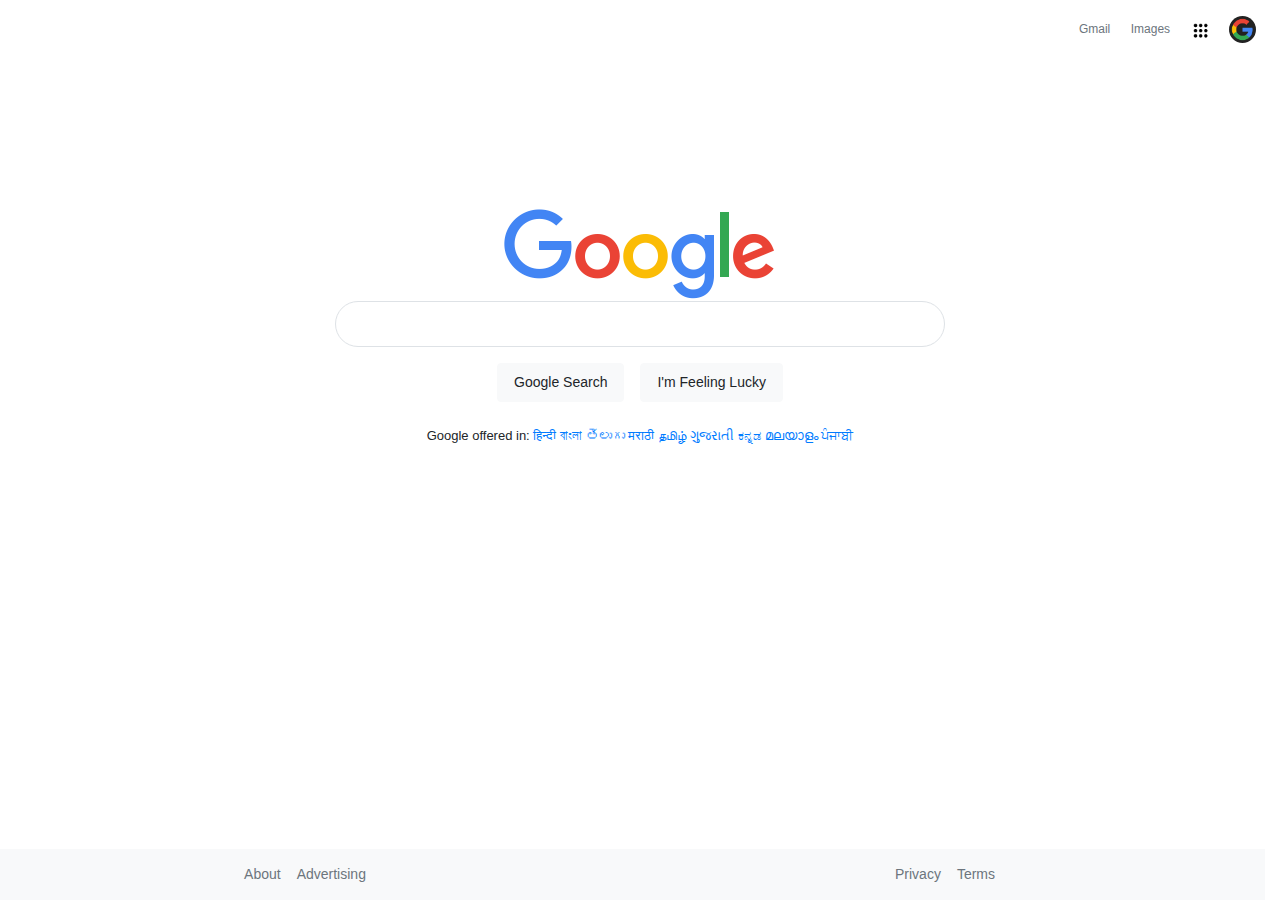
==== docs/index.html @ 2649cb86 "add all html files into theme's doc folder" ====
<!DOCTYPE html>
<html lang="en">

<head>
    <meta charset="UTF-8">
    <meta http-equiv="X-UA-Compatible" content="IE=edge">
    <meta name="viewport" content="width=device-width, initial-scale=1.0">
    <link rel="stylesheet" href="https://maxcdn.bootstrapcdn.com/bootstrap/4.0.0/css/bootstrap.min.css"
        integrity="sha384-Gn5384xqQ1aoWXA+058RXPxPg6fy4IWvTNh0E263XmFcJlSAwiGgFAW/dAiS6JXm" crossorigin="anonymous">
    <link rel="stylesheet" href="https://pro.fontawesome.com/releases/v5.10.0/css/all.css"
        integrity="sha384-AYmEC3Yw5cVb3ZcuHtOA93w35dYTsvhLPVnYs9eStHfGJvOvKxVfELGroGkvsg+p" crossorigin="anonymous" />
    <title>Google</title>
    <link rel="stylesheet" href="style.css">
</head>

<body>
    <section>
        <div class="nav">
            <div class="ml-auto p-3">
                <a href="" class="navlink px-2 text-secondary"><small>Gmail</small></a>
                <a href="" class="navlink px-2 text-secondary"><small>Images</small></a>
                <a href="" class="navlink px-2 "><img src="img/menu.png" alt="" class="gb_Xe"></a>
                <a href="" class="navlink px-2"><img src="img/profile" alt="" class="profile-circle"></a>
            </div>
        </div>
    </section>
    <section class="main-content">
        <div class="col-md-6 text-center m-auto">
            <img src="img/logo.png" alt=""><br>
            <div class="input-group mb-3 px-2 py-1 rounded-pill border border-search">
                <div class="input-group-prepend">
                    <i class="far fa-search p-2 mt-1" style="color: rgb(122, 122, 122);"></i>
                </div>
                <input type="text" class="form-control border-0">
                <div class="input-group-prepend">
                    <i class="fas fa-microphone p-2 mt-1"></i>
                </div>
            </div>
            <div class="row justify-content-center">
                <a href="#" class="btn btn-light mx-2 f-14 py-2 px-3">Google Search</a>
                <a href="#" class="btn btn-light mx-2 f-14 py-2 px-3">I'm Feeling Lucky</a>
            </div>
            <div>
                <div id="SIvCob" class="p-4">Google offered in: <a
                        href="#">हिन्दी</a>
                    <a
                        href="#">বাংলা</a>
                    <a
                        href="#">తెలుగు</a>
                    <a
                        href="#">मराठी</a>
                    <a
                        href="#">தமிழ்</a>
                    <a
                        href="#">ગુજરાતી</a>
                    <a
                        href="#">ಕನ್ನಡ</a>
                    <a
                        href="#">മലയാളം</a>
                    <a href="#">ਪੰਜਾਬੀ</a>
                </div>
            </div>
        </div>
    </section>
    <section>
        <div class="row col-md-12 bg-light footer" style="font-size: 14px;">
            <div class="col text-center"><a href="#" class="text-secondary px-2">About</a><a href="#" class="text-secondary px-2">Advertising</a></div>
            <div class="col text-center"><a href="#" class="text-secondary px-2">Privacy</a><a href="#" class="text-secondary px-2">Terms</a></div>
        </div>
    </section>
    <script>
        console.error("I love Odin Community. Happy coding ! -pinkcitywala(shubham_yaduvanshi)")
    </script>
</body>

</html>
---- docs/style.css ----
body,html
{
    margin: 0;
    padding: 0;
    font-family: arial,sans-serif;
    /* overflow-x: hidden; */
}
.gb_Xe{
    width: 18px;
    height: 18px;
}
.footer
{
    position: absolute;
    bottom: 0;
    left: 0;
    width: 100%;
    padding: 15px 0px;
}
.main-content{margin-top: 150px;}
.profile-circle{
    width: 27px;
    height: 27px;
    padding: 2px;
    border-radius: 35px;
    background-color: rgb(34, 34, 34);
}
#SIvCob{font-size: 13px;}
.f-14{font-size: 14px;}
.rounded-pill{
    border-radius: 100px!important;
}
.border-search
{
    border: 1px solid rgb(122, 122, 122);
}
.nav
{
    width: 100%;
    height: auto;
    /* background-color: aqua; */
    /* padding: 10px; */
}
.navlink{
    /* padding: 2px 10px;
    vertical-align: middle;
    text-decoration: none; */
    font-size: 15px;
    font-weight: 100;
}
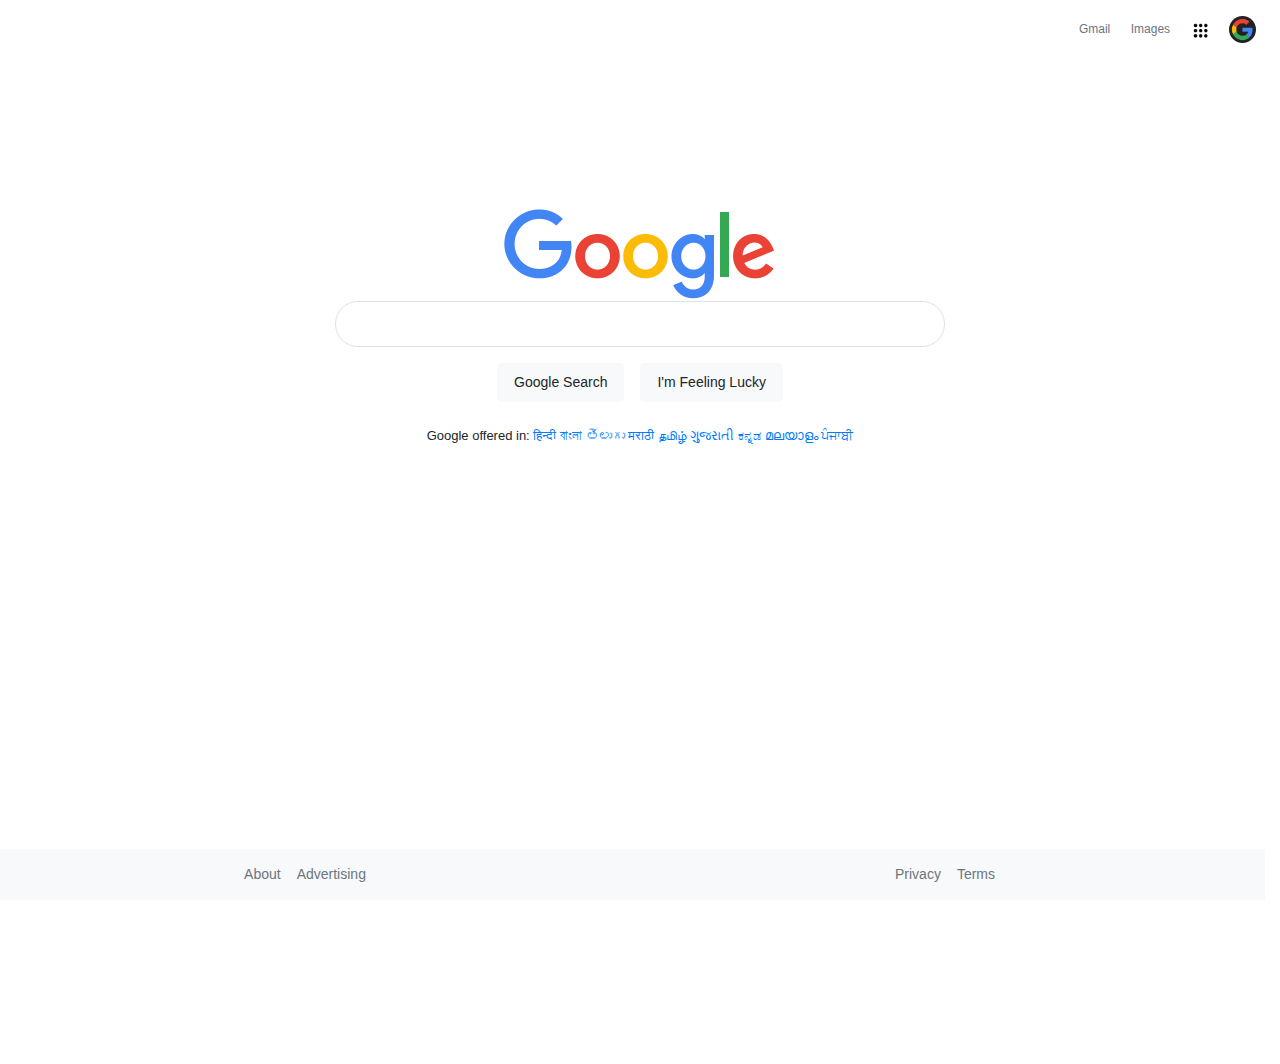
==== commit 9457233d: "Update index.html" ====
--- a/docs/index.html
+++ b/docs/index.html
@@ -24,8 +24,8 @@
             </div>
         </div>
     </section>
-    <section class="main-content">
-        <div class="col-md-6 text-center m-auto">
+    <section class="main-content" style="height:95vh;">
+        <div class="col-md-6 text-center m-auto" style="vertical-align:middle;">
             <img src="img/logo.png" alt=""><br>
             <div class="input-group mb-3 px-2 py-1 rounded-pill border border-search">
                 <div class="input-group-prepend">
@@ -73,4 +73,4 @@
     </script>
 </body>
 
-</html>+</html>
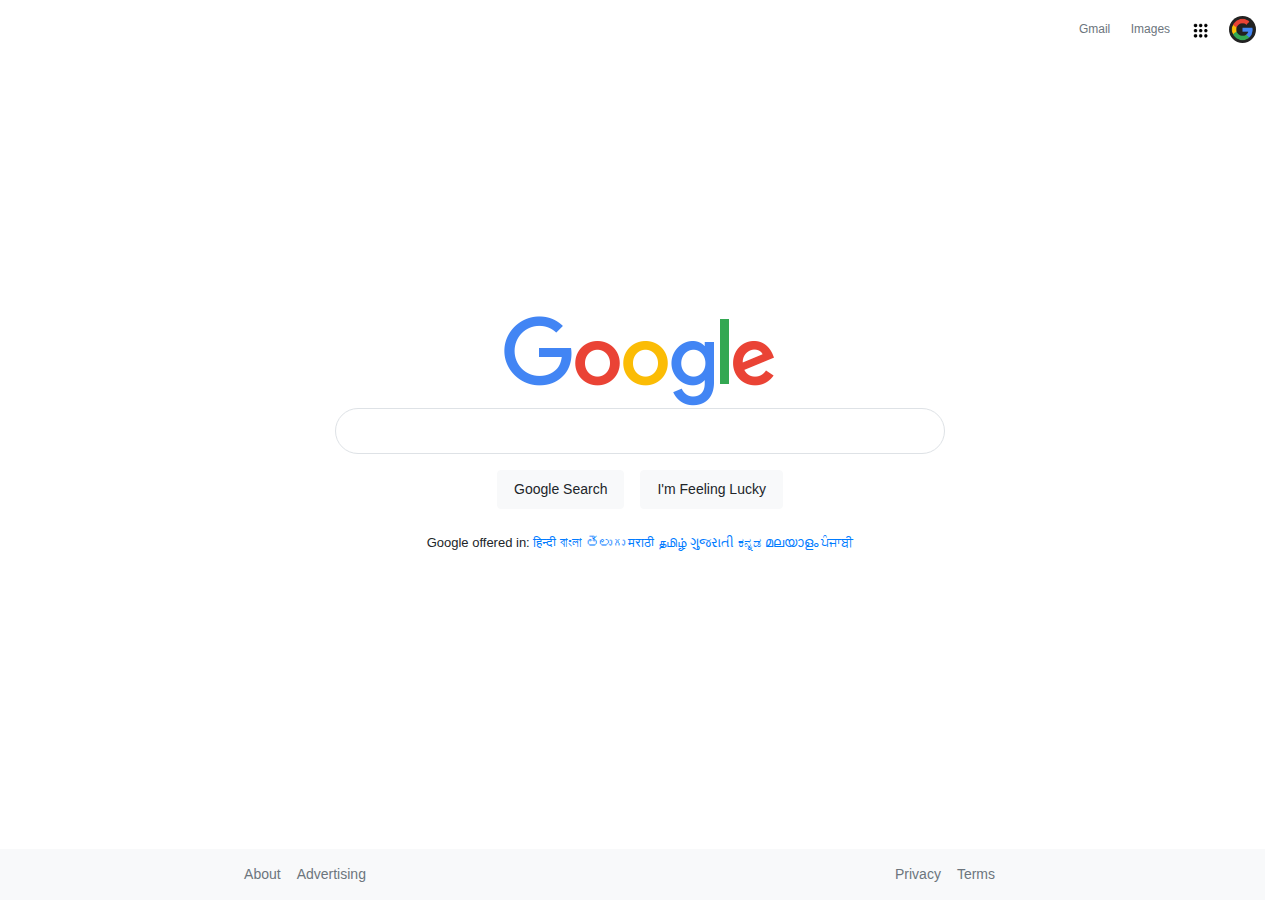
==== commit c7320488: "Update index.html" ====
--- a/docs/index.html
+++ b/docs/index.html
@@ -24,7 +24,7 @@
             </div>
         </div>
     </section>
-    <section class="main-content" style="height:95vh;">
+    <section class="main-content" style="height:86vh;display: flex;">
         <div class="col-md-6 text-center m-auto" style="vertical-align:middle;">
             <img src="img/logo.png" alt=""><br>
             <div class="input-group mb-3 px-2 py-1 rounded-pill border border-search">
--- a/docs/style.css
+++ b/docs/style.css
@@ -3,7 +3,7 @@
     margin: 0;
     padding: 0;
     font-family: arial,sans-serif;
-    /* overflow-x: hidden; */
+    overflow: hidden;
 }
 .gb_Xe{
     width: 18px;
@@ -17,7 +17,12 @@
     width: 100%;
     padding: 15px 0px;
 }
-.main-content{margin-top: 150px;}
+.main-content
+{
+    margin-top: 0px;
+    position:relative;
+    top:26%;
+}
 .profile-circle{
     width: 27px;
     height: 27px;
@@ -47,4 +52,4 @@
     text-decoration: none; */
     font-size: 15px;
     font-weight: 100;
-}+}
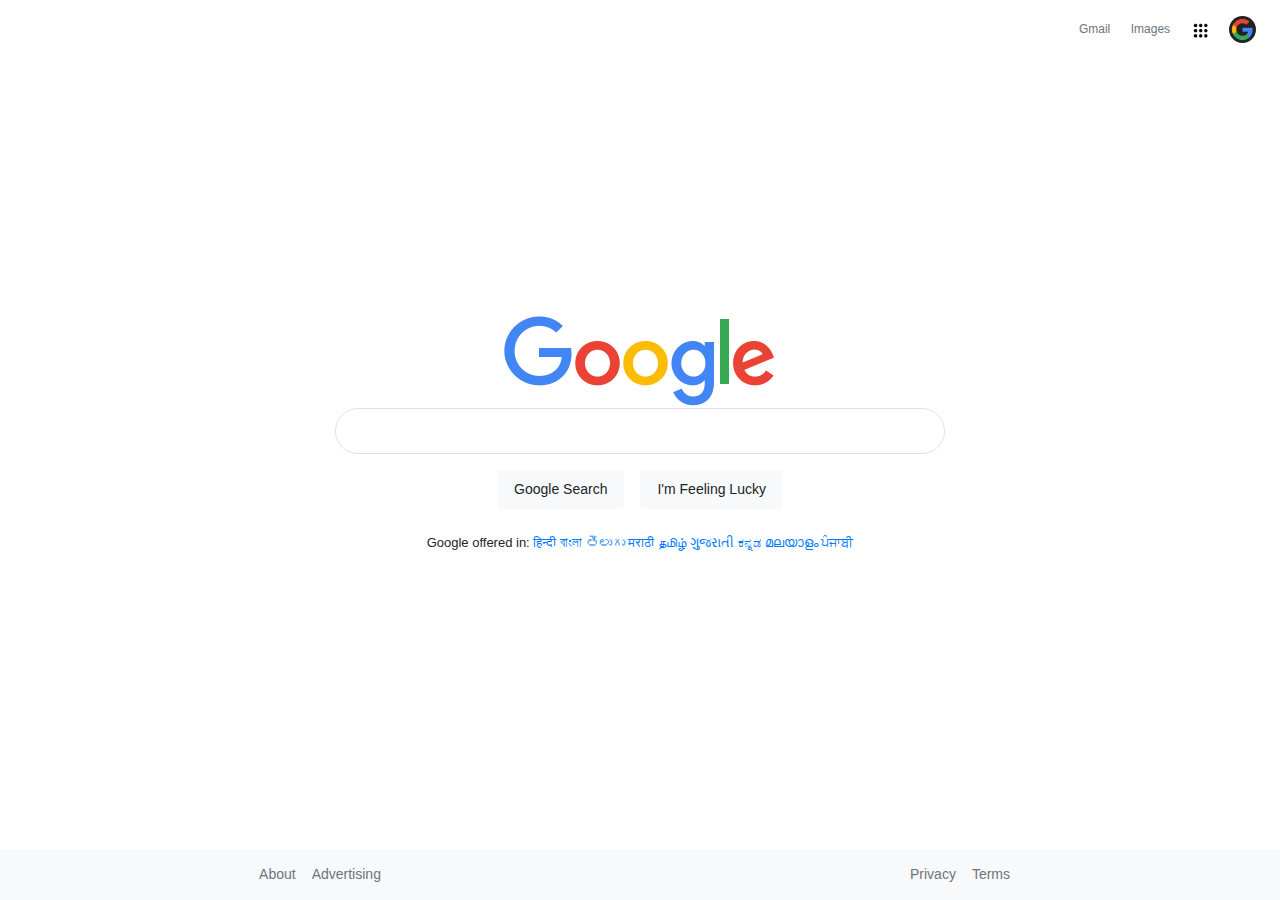
==== commit 6197e9fc: "Update index.html" ====
--- a/docs/index.html
+++ b/docs/index.html
@@ -63,7 +63,7 @@
         </div>
     </section>
     <section>
-        <div class="row col-md-12 bg-light footer" style="font-size: 14px;">
+        <div class="row col-md-12 bg-light footer m-0" style="font-size: 14px;">
             <div class="col text-center"><a href="#" class="text-secondary px-2">About</a><a href="#" class="text-secondary px-2">Advertising</a></div>
             <div class="col text-center"><a href="#" class="text-secondary px-2">Privacy</a><a href="#" class="text-secondary px-2">Terms</a></div>
         </div>
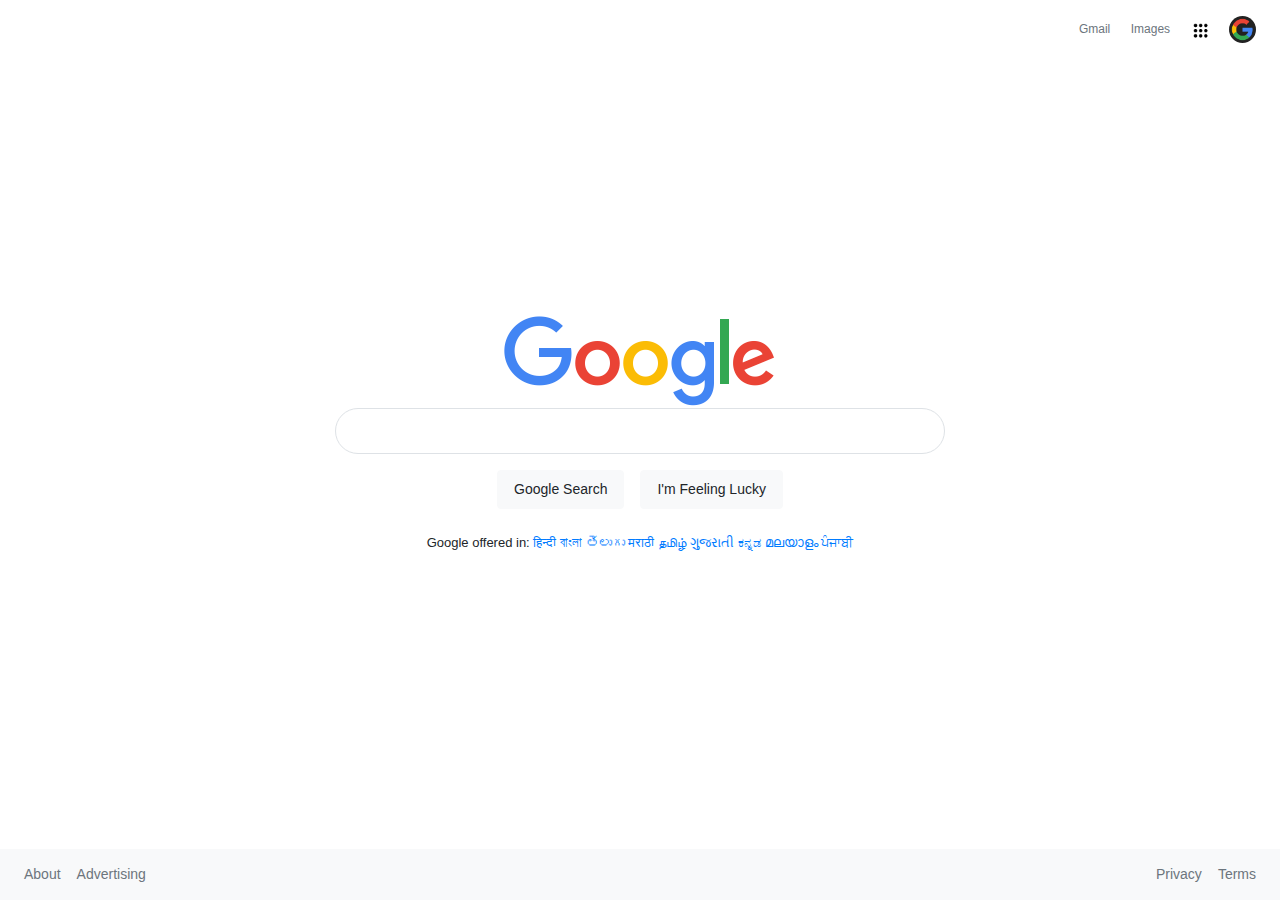
==== commit 02c97191: "Update index.html" ====
--- a/docs/index.html
+++ b/docs/index.html
@@ -64,8 +64,8 @@
     </section>
     <section>
         <div class="row col-md-12 bg-light footer m-0" style="font-size: 14px;">
-            <div class="col text-center"><a href="#" class="text-secondary px-2">About</a><a href="#" class="text-secondary px-2">Advertising</a></div>
-            <div class="col text-center"><a href="#" class="text-secondary px-2">Privacy</a><a href="#" class="text-secondary px-2">Terms</a></div>
+            <div class="col text-left pl-3"><a href="#" class="text-secondary px-2">About</a><a href="#" class="text-secondary px-2">Advertising</a></div>
+            <div class="col text-right pr-3"><a href="#" class="text-secondary px-2">Privacy</a><a href="#" class="text-secondary px-2">Terms</a></div>
         </div>
     </section>
     <script>
